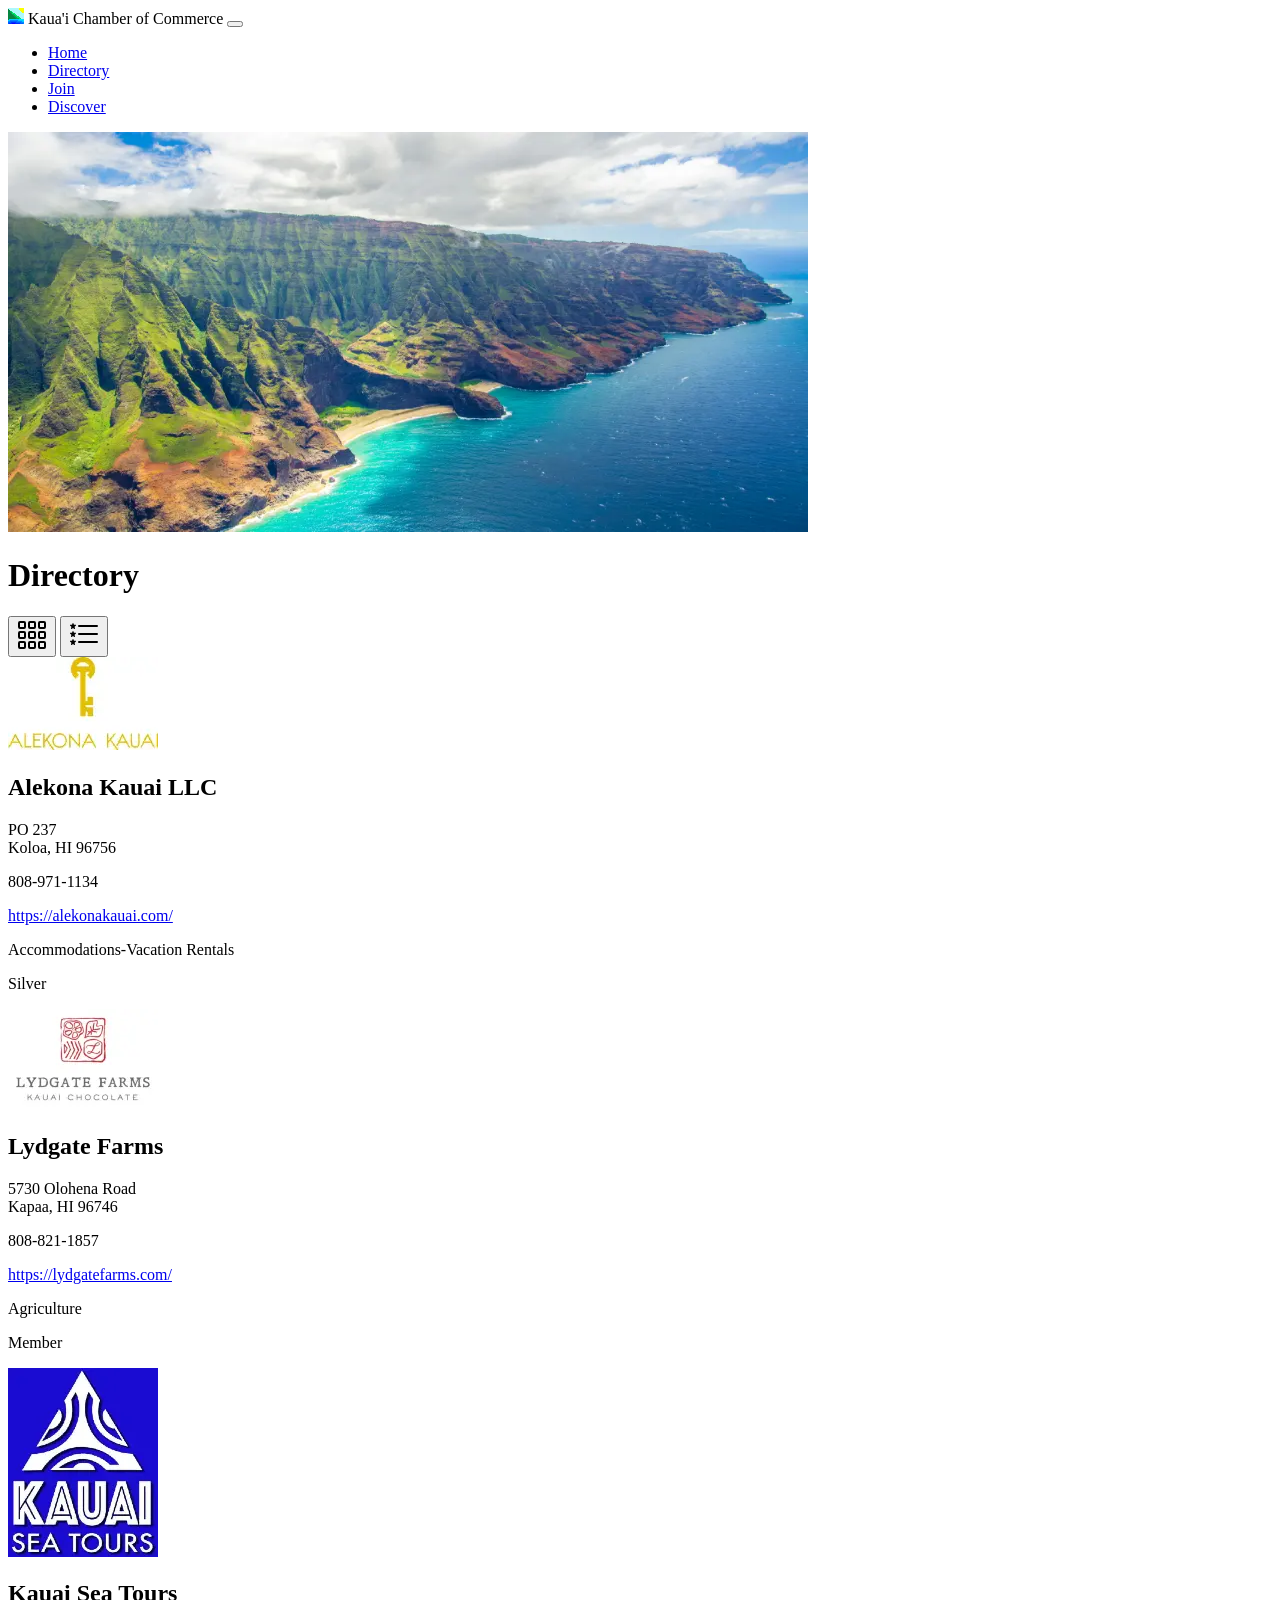
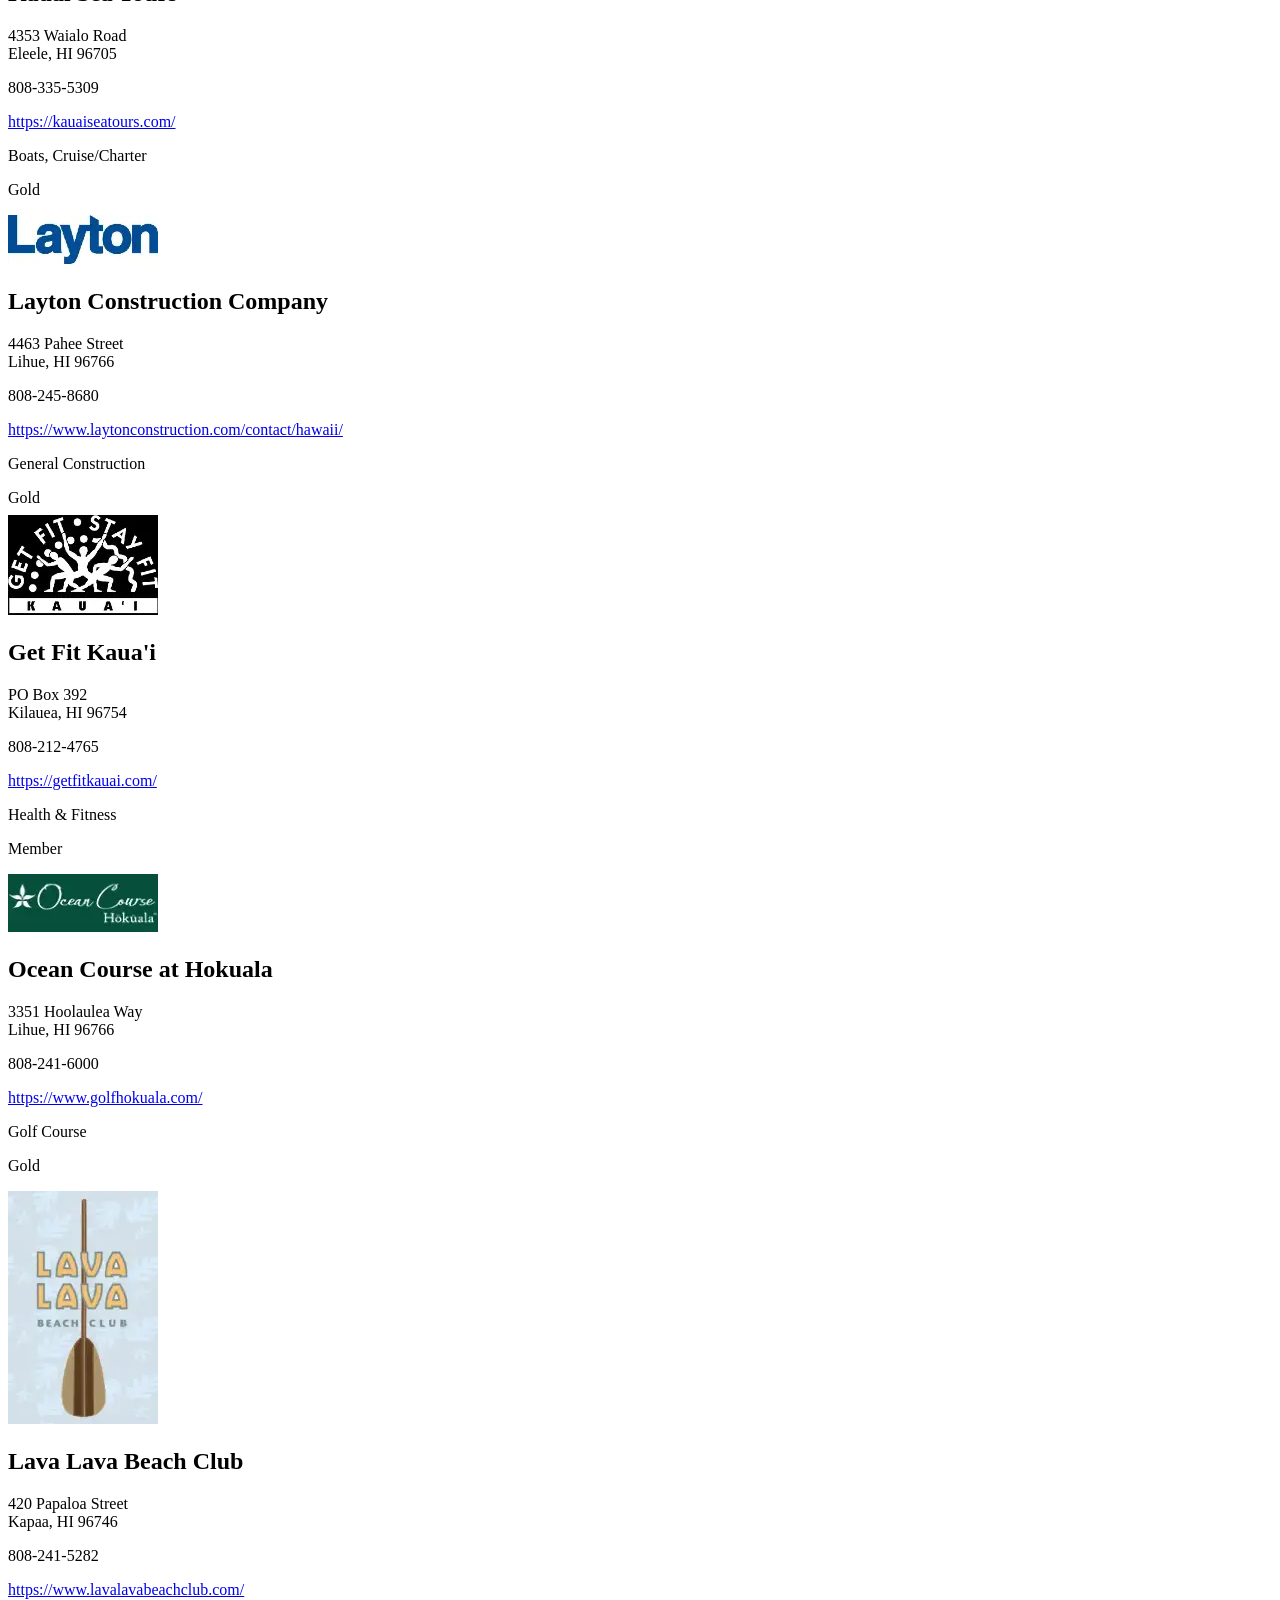
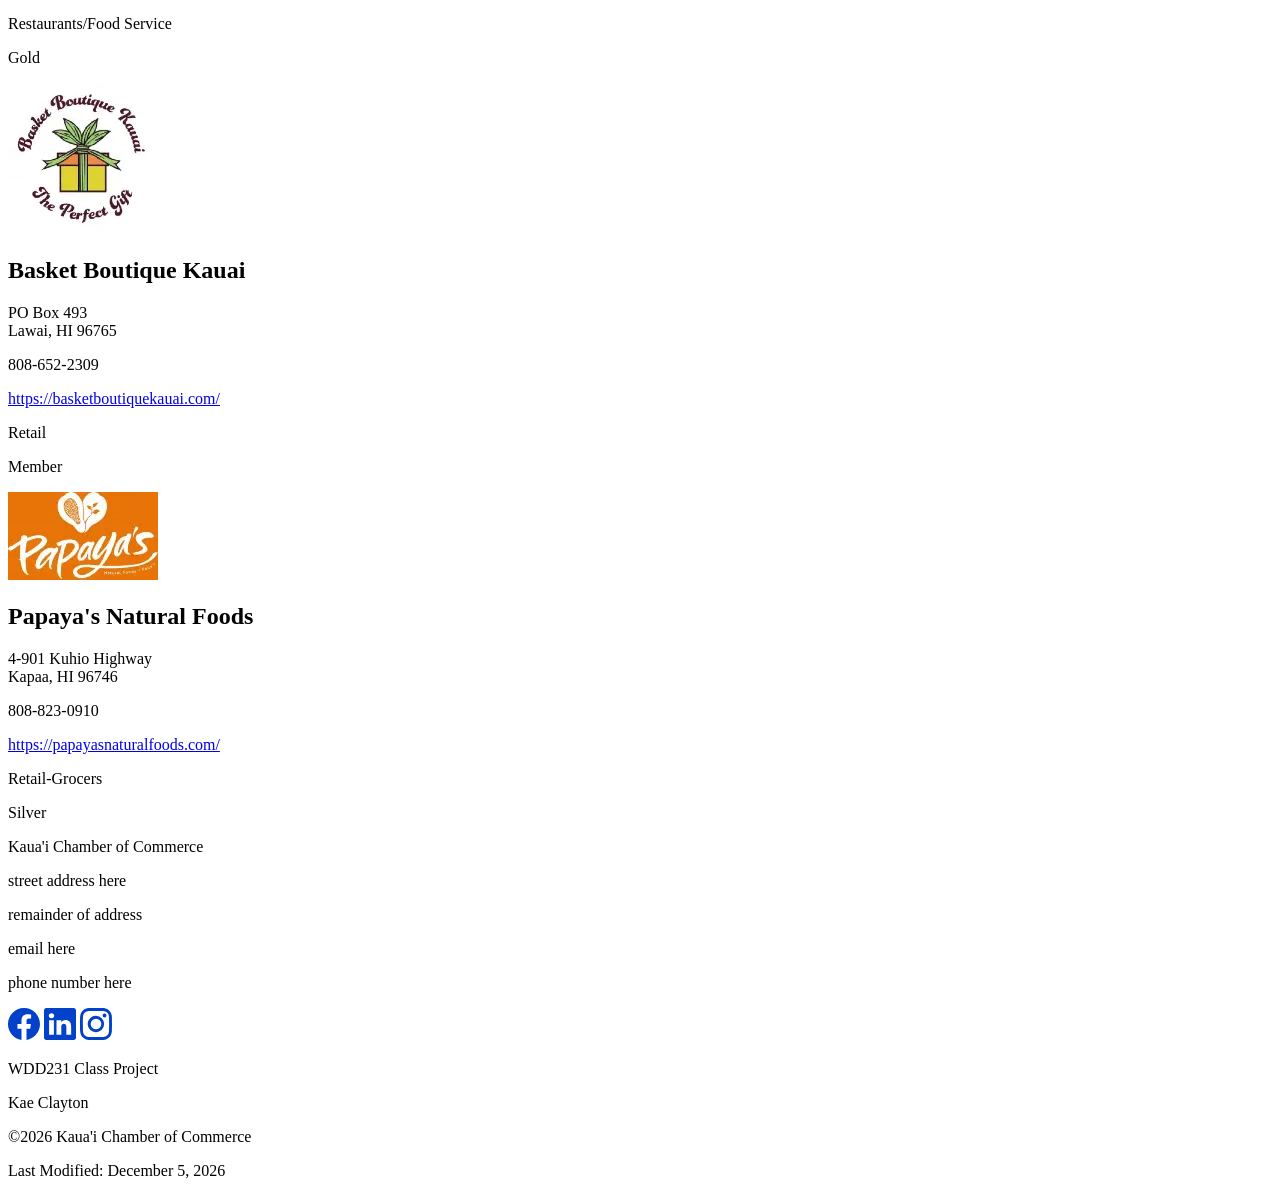
==== directory.html @ 9df418a6 "Initial copy of chamber site" ====
<!DOCTYPE html>
<html lang="en">
<head>
    <meta charset="UTF-8">
    <meta name="viewport" content="width=device-width, initial-scale=1.0">
    <title>Kaua'i Chamber of Commerce - Business Directory</title>
    <meta name="author" content="Kae Clayton">
    <meta name="description" content="A directory of the businesses that are part of the Kaua'i Chamber of Commerce">
    <meta property="og:title" content="Kauau'i Chamber of Commerce - Business Directory">
    <meta property="og:description"
        content="The business directory containing the members of the Kaua'i Chamber of Commerce.  This directory makes it possible for business owners and potential clients to look up the general information about these members.">
    <meta property="og:image" content="https://kaeclayton.github.io/wdd231/chamber/images/kauai-hero-1200w.webp">
    <meta property="og:url" content="https://kaeclayton.github.io/wdd231/chamber/directory.html">
    <link rel="stylesheet" href="styles/normalize.css">
    <link rel="stylesheet" href="styles/base.css">
    <link rel="stylesheet" href="styles/medium.css">
    <link rel="stylesheet" href="styles/directory.css">
    <link rel="icon" href="images/favicon-kauai.ico">
    <script type="module" src="scripts/directory-main.js"></script>
</head>
<body>
    <header>
        <img src="images/favicon-kauai.ico" alt="Icon representing the island of Kaua'i">
        <span>Kaua'i Chamber of Commerce</span>
        <button id="ham-button" class="hamburger" aria-label="Toggle navigation menu"></button>
    </header>
    <nav id="nav-bar" class="navigation">
        <ul>
            <li><a href="https://kaeclayton.github.io/wdd231/chamber/index.html">Home</a></li>
            <li class="current"><a href="https://kaeclayton.github.io/wdd231/chamber/directory.html">Directory</a></li>
            <li><a href="https://kaeclayton.github.io/wdd231/chamber/join.html">Join</a></li>
            <li><a href="https://kaeclayton.github.io/wdd231/chamber/discover.html">Discover</a></li>
        </ul>
    </nav>
    <section>
        <picture>
            <source media="(max-width: 400px)" srcset="images/kauai-hero-400w.webp" width="400" height="200">
            <source media="(max-width: 800px)" srcset="images/kauai-hero-800w.webp" width="800" height="400">
            <source media="(max-width: 1200px)" srcset="images/kauai-hero-1200w.webp" width="1200" height="600">
            <img src="images/kauai-hero-800w.webp" alt="Kaua'i shoreline" class="hero"  width="800" height="400" loading="eager" fetchpriority="high">
        </picture>
    </section>
    <main>
        <h1>Directory</h1>
        <div class="toggle">
            <button id="grid"><img src="images/grid-3x3-gap.svg" alt="3 by 3 grid pattern to indicate a grid view" width="32" height="32"></button>
            <button id="list"><img src="images/list-stars.svg" alt="three stars with lines next to them to indicate a list view" width="32" height="32"></button>
        </div>
        <div class="directoryCards" id="businessDirectory">
            <!-- Business cards will be generated here -->
        </div>
    </main>
    <footer>
        <div class="chamber">
            <p>Kaua'i Chamber of Commerce</p>
            <p>street address here</p>
            <p>remainder of address</p>
            <p>email here</p>
            <p>phone number here</p>
        </div>
        <div class="social">
            <a href="https://www.facebook.com" target="_blank"><img src="images/facebook.svg" alt="facebook" width="32" height="32"></a>
            <a href="https://www.linkedin.com" target="_blank"><img src="images/linkedin.svg" alt="Linked In" width="32" height="32"></a>
            <a href="https://www.instagram.com" target="_blank"><img src="images/instagram.svg" alt="Instagram" width="32" height="32"></a>
        </div>
        <div class="foot">
            <p>WDD231 Class Project</p>
            <p>Kae Clayton</p>
            <p>©️<span id="currentYear"></span> Kaua'i Chamber of Commerce</p>
            <p id="lastModified">Last Modified:</p>
        </div>
    </footer>
</body>
</html>
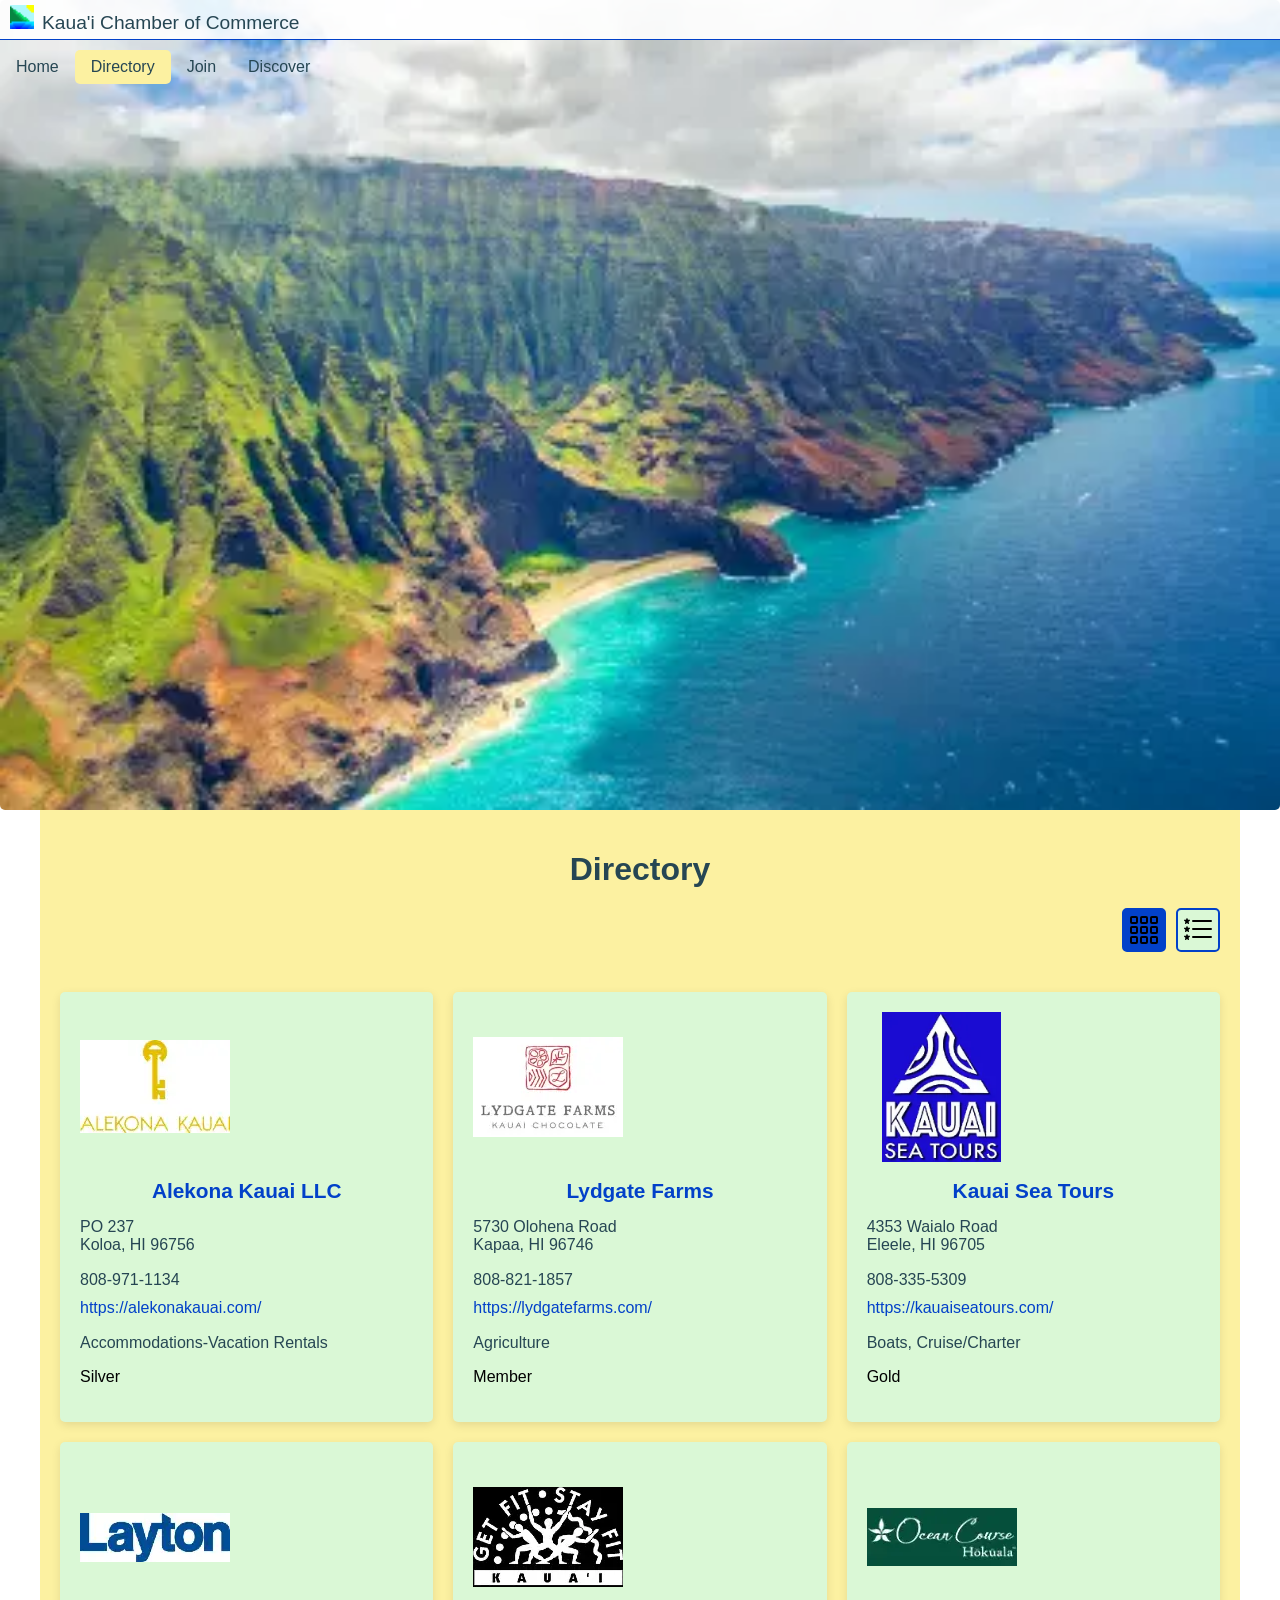
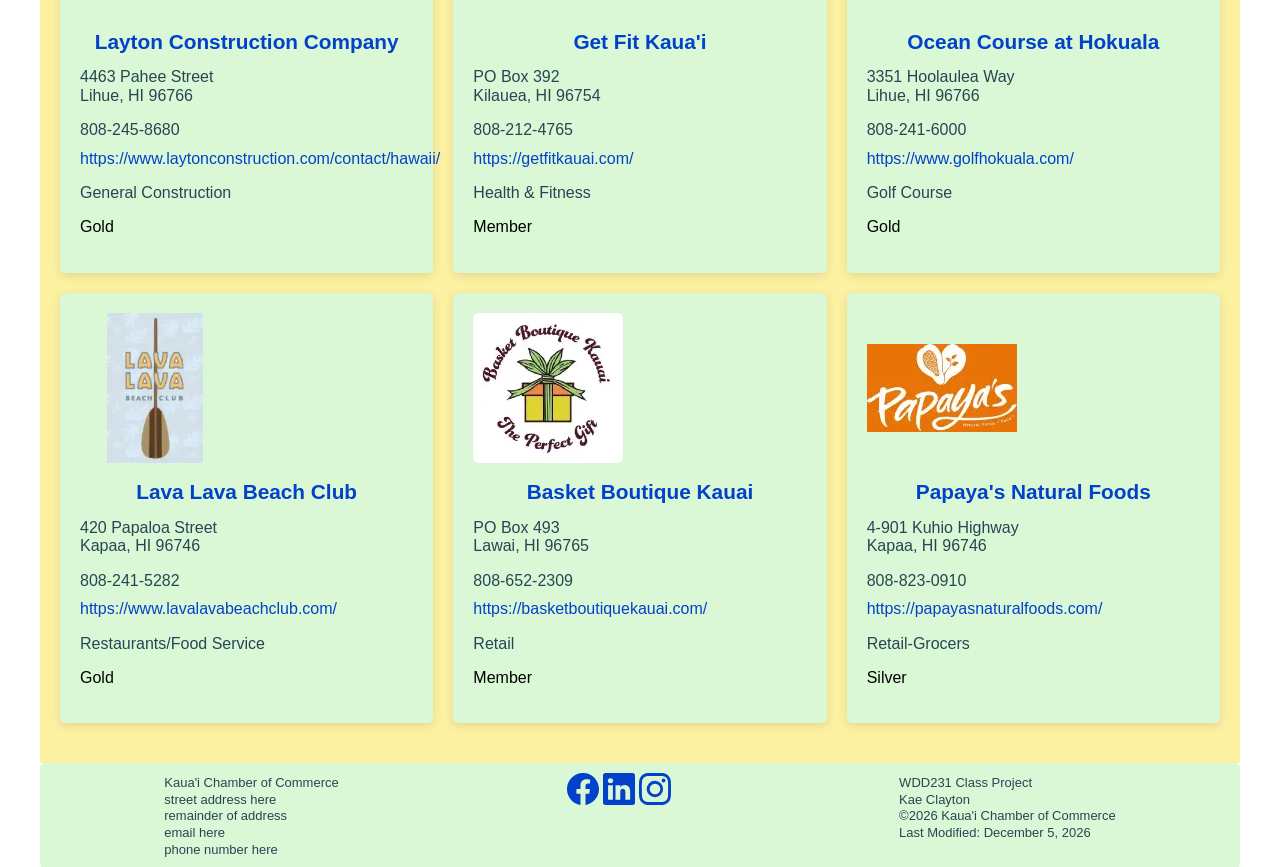
==== commit beafa1a7: "Removing unnecessary code" ====
--- a/directory.html
+++ b/directory.html
@@ -1,16 +1,17 @@
 <!DOCTYPE html>
 <html lang="en">
+
 <head>
     <meta charset="UTF-8">
     <meta name="viewport" content="width=device-width, initial-scale=1.0">
     <title>Kaua'i Chamber of Commerce - Business Directory</title>
     <meta name="author" content="Kae Clayton">
     <meta name="description" content="A directory of the businesses that are part of the Kaua'i Chamber of Commerce">
-    <meta property="og:title" content="Kauau'i Chamber of Commerce - Business Directory">
+    <meta property="og:title" content="Kaua'i Chamber of Commerce - Business Directory">
     <meta property="og:description"
         content="The business directory containing the members of the Kaua'i Chamber of Commerce.  This directory makes it possible for business owners and potential clients to look up the general information about these members.">
-    <meta property="og:image" content="https://kaeclayton.github.io/wdd231/chamber/images/kauai-hero-1200w.webp">
-    <meta property="og:url" content="https://kaeclayton.github.io/wdd231/chamber/directory.html">
+    <meta property="og:image" content="https://kaeclayton.github.io/kauai-chamber/images/kauai-hero-1200w.webp">
+    <meta property="og:url" content="https://kaeclayton.github.io/kauai-chamber/directory.html">
     <link rel="stylesheet" href="styles/normalize.css">
     <link rel="stylesheet" href="styles/base.css">
     <link rel="stylesheet" href="styles/medium.css">
@@ -18,6 +19,7 @@
     <link rel="icon" href="images/favicon-kauai.ico">
     <script type="module" src="scripts/directory-main.js"></script>
 </head>
+
 <body>
     <header>
         <img src="images/favicon-kauai.ico" alt="Icon representing the island of Kaua'i">
@@ -26,10 +28,10 @@
     </header>
     <nav id="nav-bar" class="navigation">
         <ul>
-            <li><a href="https://kaeclayton.github.io/wdd231/chamber/index.html">Home</a></li>
-            <li class="current"><a href="https://kaeclayton.github.io/wdd231/chamber/directory.html">Directory</a></li>
-            <li><a href="https://kaeclayton.github.io/wdd231/chamber/join.html">Join</a></li>
-            <li><a href="https://kaeclayton.github.io/wdd231/chamber/discover.html">Discover</a></li>
+            <li><a href="index.html">Home</a></li>
+            <li class="current"><a href="directory.html">Directory</a></li>
+            <li><a href="join.html">Join</a></li>
+            <li><a href="discover.html">Discover</a></li>
         </ul>
     </nav>
     <section>
@@ -37,14 +39,17 @@
             <source media="(max-width: 400px)" srcset="images/kauai-hero-400w.webp" width="400" height="200">
             <source media="(max-width: 800px)" srcset="images/kauai-hero-800w.webp" width="800" height="400">
             <source media="(max-width: 1200px)" srcset="images/kauai-hero-1200w.webp" width="1200" height="600">
-            <img src="images/kauai-hero-800w.webp" alt="Kaua'i shoreline" class="hero"  width="800" height="400" loading="eager" fetchpriority="high">
+            <img src="images/kauai-hero-800w.webp" alt="Kaua'i shoreline" class="hero" width="800" height="400"
+                loading="eager" fetchpriority="high">
         </picture>
     </section>
     <main>
         <h1>Directory</h1>
         <div class="toggle">
-            <button id="grid"><img src="images/grid-3x3-gap.svg" alt="3 by 3 grid pattern to indicate a grid view" width="32" height="32"></button>
-            <button id="list"><img src="images/list-stars.svg" alt="three stars with lines next to them to indicate a list view" width="32" height="32"></button>
+            <button id="grid"><img src="images/grid-3x3-gap.svg" alt="3 by 3 grid pattern to indicate a grid view"
+                    width="32" height="32"></button>
+            <button id="list"><img src="images/list-stars.svg"
+                    alt="three stars with lines next to them to indicate a list view" width="32" height="32"></button>
         </div>
         <div class="directoryCards" id="businessDirectory">
             <!-- Business cards will be generated here -->
@@ -59,9 +64,12 @@
             <p>phone number here</p>
         </div>
         <div class="social">
-            <a href="https://www.facebook.com" target="_blank"><img src="images/facebook.svg" alt="facebook" width="32" height="32"></a>
-            <a href="https://www.linkedin.com" target="_blank"><img src="images/linkedin.svg" alt="Linked In" width="32" height="32"></a>
-            <a href="https://www.instagram.com" target="_blank"><img src="images/instagram.svg" alt="Instagram" width="32" height="32"></a>
+            <a href="https://www.facebook.com" target="_blank"><img src="images/facebook.svg" alt="facebook" width="32"
+                    height="32"></a>
+            <a href="https://www.linkedin.com" target="_blank"><img src="images/linkedin.svg" alt="Linked In" width="32"
+                    height="32"></a>
+            <a href="https://www.instagram.com" target="_blank"><img src="images/instagram.svg" alt="Instagram"
+                    width="32" height="32"></a>
         </div>
         <div class="foot">
             <p>WDD231 Class Project</p>
@@ -71,4 +79,5 @@
         </div>
     </footer>
 </body>
+
 </html>
--- a/styles/base.css
+++ b/styles/base.css
@@ -0,0 +1,457 @@
+:root {
+    --primary-color: #0241C9;
+    --secondary-color: #DAF8D6;
+    --background-color: #fcf1a1;
+    --text-color: #264653;
+    --border-radius: 5px;
+}
+* {
+    font-family: Tahoma, Verdana, Geneva, sans-serif;
+    box-sizing: border-box;
+}
+/* Header */
+header {
+    display: grid;
+    grid-template-columns: 36px auto 44px;
+    padding: 5px 0 5px 10px;
+    align-items: end;
+    border-bottom: solid 1px var(--primary-color);
+    column-gap: 8px;
+    position: absolute;
+    top: 0;
+    left: 0;
+    width: 100%;
+    z-index: 100;
+    background-color: rgba(255, 255, 255, 0.9);
+    box-sizing: border-box;
+}
+header img {
+    display: block;
+    width: 100%;
+    height: auto;
+    padding-bottom: 5px;
+}
+header span {
+    font-size: 1.2rem;
+    color: var(--text-color);
+}
+/* Hamburger */
+.hamburger {
+    background: none;
+    border: none;
+    color: var(--primary-color);
+    cursor: pointer;
+}
+.hamburger::after {
+    content: "\2630";
+    font-size: 2rem;
+}
+.hamburger.show::after {
+    content: "\00D7";
+    font-size: 2rem;
+}
+/* Navigation */
+nav {
+    position: absolute;
+    top: 60px;
+    left: 0;
+    width: 100%;
+    z-index: 100;
+}
+.navigation {
+    display: none;
+    position: absolute;
+    background-color: var(--secondary-color);
+}
+.navigation.show {
+    display: block;
+}
+.navigation ul {
+    list-style-type: none;
+    margin: 0;
+    padding: 0;
+}
+.navigation a {
+    display: block;
+    padding: .85rem 10px;
+    color: var(--text-color);
+    text-decoration: none;
+    border-bottom: solid 1px var(--primary-color);
+}
+.navigation li.current {
+    background-color: var(--background-color);
+    border-radius: var(--border-radius);
+}
+.navigation a:hover {
+    background-color: var(--secondary-color);
+    border-radius: var(--border-radius);
+}
+/* Hero */
+section {
+    position: relative;
+    margin-top: 0;
+}
+.hero {
+    width: 100%;
+    height: auto;
+    display: block;
+    border-radius: var(--border-radius);
+}
+.join-button {
+    position: absolute;
+    border-radius: var(--border-radius);
+    background-color: var(--background-color);
+    border: 1px solid var(--secondary-color);
+    text-decoration: none;
+    cursor: pointer;
+    bottom: 30px;
+    right: 30px;
+    padding: 10px;
+    color: var(--text-color);
+} 
+.join-button:hover {
+    background-color: var(--primary-color);
+    color: white;
+    text-decoration: none;
+    transform: translateY(-2px);
+    box-shadow: 0 4px 12px rgba(0, 0, 0, 0.3);
+}  
+/* Main */
+main {
+    margin-top: 2rem;
+    padding: 20px;
+    contain: layout;
+    background-color: var(--background-color);
+}
+h1 {
+    color: var(--text-color);
+    text-align: center;
+    font-weight: bold;
+    margin-bottom: 20px;
+}
+h2, h3 {
+    color: var(--primary-color);
+    text-align: center;
+}
+.events-weather {
+    gap: 20px;
+    margin-bottom: 20px;
+}
+aside {
+    border: 3px solid var(--secondary-color);
+    border-radius: var(--border-radius);
+    background-color: white;
+}
+aside p {
+    padding: 15px;
+    color: var(--text-color);
+}
+.current-weather {
+    border: 3px solid var(--secondary-color);
+    border-radius: var(--border-radius);
+    background-color: white;
+}
+.weather-temp {
+    color: var(--text-color);
+    font-size: large;
+    text-align: center;
+}
+.weather-icon {
+    display: flex;
+    justify-content: center;
+}
+.weather-details {
+    color: var(--text-color);
+    padding-left: 8px;
+    font-size: small;
+}
+.weather-desc {
+    text-transform: capitalize;
+}
+#weather-forecast {
+    border: 3px solid var(--secondary-color);
+    border-radius: var(--border-radius);
+    background-color: white;
+}
+.forecast-day {
+    text-align: center;
+    padding: 5px;
+    color: var(--text-color);
+}
+.business-card--small {
+    display: flex;
+    align-items: center;
+    gap: 15px;
+    border: 2px solid var(--text-color);
+    border-radius: var(--border-radius);
+    padding: 15px;
+    background-color: var(--secondary-color);
+    margin-bottom: 20px;
+    min-height: 120px;
+}
+.business-card--small .business-name {
+    color: var(--primary-color);
+    font-size: medium;
+    text-align: left;
+    margin-bottom: 5px;
+}
+.business-card--small .business-logo {
+    width: 60px;
+    height: 60px;
+    object-fit: contain;
+    flex-shrink: 0;
+}
+.business-card--small .business-email,
+.business-card--small .business-phone {
+    color: var(--text-color);
+    font-size: small;
+    margin: 2px 0;
+}
+.business-card--small .business-website {
+    color: var(--primary-color);
+    font-size: small;
+    text-decoration: none;
+    margin-top: 5px;
+}
+.business-card--small .business-website:hover {
+    text-decoration: underline;
+}
+#home-business-spotlight {
+    min-height: 400px;
+    position: relative;
+}
+#home-business-spotlight:empty::before {
+    content: "Loading businesses...";
+    display: block;
+    text-align: center;
+    padding: 20px;
+    color: var(--text-color);
+}
+.business-card--small {
+    min-height: 120px;
+    contain: layout style paint;
+}
+/* Join page specific css */
+main.join-page {
+    display: block;
+}
+form {
+    background-color: var(--secondary-color);
+    padding: 20px;
+    border: 2px solid var(--primary-color);
+    border-radius: var(--border-radius);
+    display: flex;
+    flex-direction: column;
+}
+fieldset {
+    border-radius: var(--border-radius);
+    padding: 10px;
+    margin: 10px;
+}
+legend {
+    color: var(--primary-color);
+}
+label {
+    color: var(--text-color);
+    font-size: small;
+    display: block;
+    margin-bottom: 2px;
+}
+input {
+    display: block;
+    width: 100%;
+    min-height: 44px;
+    padding: 5px;
+    margin-bottom: 6px;
+    border-radius: var(--border-radius);
+    border: 1px solid var(--text-color);
+}
+input:required {
+    border-left: 5px solid #ff4444;
+    border-top-left-radius: 0;
+    border-bottom-left-radius: 0;
+    padding-left: 8px;
+}
+textarea {
+    display: block;
+    width: 100%;
+    min-height: 100px;
+    resize: vertical;
+    font-size: smaller;
+    padding: 5px;
+    border-radius: var(--border-radius);
+    border: 1px solid var(--text-color);
+}
+input[type="radio"] {
+    display: inline-block;
+    cursor: pointer;
+    vertical-align: middle;
+    width: 20px;
+    height: 20px;
+    margin-right: 12px;
+}
+input[type="radio"] + label {
+    display: inline-block;
+    cursor: pointer;
+    padding: 12px 0;
+    vertical-align: middle;
+}
+input[type="submit"] {
+    width: 150px;
+    padding: 5px;
+    background-color: var(--primary-color);
+    color: white;
+    margin-left: 10px;
+    cursor: pointer;
+}
+input[type="submit"]:hover {
+    background-color: #FDBCB4;
+    color: #112A46;
+}
+.membership-card {
+    border: 2px solid var(--primary-color);
+    border-radius: var(--border-radius);
+    margin: 20px;
+    background-color: #FFEBE8;
+    text-align: center;
+}
+.membership-card button {
+    border: 1px solid var(--text-color);
+    border-radius: var(--border-radius);
+    color: var(--text-color);
+    background-color: var(--secondary-color);
+    margin-bottom: 5px;
+}
+dialog {
+    width: 300px;
+    height: 300px;
+    border: 2px solid var(--text-color);
+    border-radius: var(--border-radius);
+    /* box-shadow:; */
+}
+dialog ul {
+    color: var(--text-color);
+}
+dialog button {
+    border: 1px solid var(--primary-color);
+    border-radius: var(--border-radius);
+    background-color: var(--background-color);
+    color: var(--text-color)
+}
+::backdrop {
+    background-color: #FFEBE8;
+    opacity: 0.7;
+}
+.membership-card {
+    opacity: 0;
+    transform: translateY(15px) scale(0.95);
+    animation: cardEntrance 0.8s cubic-bezier(0.25, 0.46, 0.45, 0.94) forwards;
+}
+.confirmation-details p {
+    color: var(--text-color);
+    text-align: center;
+}
+@keyframes cardEntrance {
+    0% {
+        opacity: 0;
+        transform: translateY(15px) scale(0.95);
+    }
+
+    70% {
+        opacity: 1;
+        transform: translateY(-2px) scale(1.02);
+    }
+
+    100% {
+        opacity: 1;
+        transform: translateY(0) scale(1);
+    }
+}
+.membership-card:nth-child(1) {
+    animation-delay: 0.1s;
+}
+.membership-card:nth-child(2) {
+    animation-delay: 0.2s;
+}
+.membership-card:nth-child(3) {
+    animation-delay: 0.3s;
+}
+.membership-card:nth-child(4) {
+    animation-delay: 0.4s;
+}
+/* Discover page specific CSS */
+.message-overlay {
+    position: absolute;
+    bottom: 10px;
+    right: 10px;
+    padding: 20px;
+    margin: 0;
+    max-width: none;
+    color: var(--primary-color);
+    background-color: #FFEBE8;
+    border-radius: var(--border-radius);
+    box-shadow: 0 2px 10px rgba(0, 0, 0, 0.3);
+    z-index: 10;
+}
+.message-overlay .close-btn {
+    position: absolute;
+    right: 2px;
+    background: none;
+    border: none;
+    color: var(--text-color);
+    font-size: 1.2rem;
+    cursor: pointer;
+    line-height: 1;
+}
+.message-overlay .close-btn:hover {
+    color: red;
+}
+#places div {
+    margin: 10px;
+    border: 1px solid var(--primary-color);
+    border-radius: var(--border-radius);
+    background-color: var(--secondary-color);
+    display: grid;
+    grid-template-areas: 
+    "name"
+    "photo"
+    "description"
+    "location";
+}
+#places div h2 {
+    margin: 5px;
+    grid-area: name;
+}
+#places div img {
+    width: 100%;
+    height: auto;
+    border-radius: var(--border-radius);
+    grid-area: photo;
+}
+#places div p {
+    margin: 5px;
+    grid-area: description;
+}
+#places div address {
+    margin: 5px;
+    grid-area: location;
+}
+/* Footer */
+footer {
+    display: flex;
+    font-size: small;
+    justify-content: space-around;
+    background-color: var(--secondary-color);
+    padding: 10px;
+    border-radius: var(--border-radius);
+    position: relative;
+    contain: layout;
+}
+.chamber p, .foot p {
+    margin: 0.1em 0;
+    line-height: 1.2;
+    color: var(--text-color);
+}
+.social img {
+    width: 16px;
+}
--- a/styles/medium.css
+++ b/styles/medium.css
@@ -0,0 +1,81 @@
+@media only screen and (min-width: 38rem) {
+    main,
+    nav,
+    footer {
+        max-width: 1200px;
+        margin: 0 auto;
+    }
+    header {
+        grid-template-columns: 24px auto;
+    }
+    .hamburger {
+        display: none;
+    }
+    nav {
+        top: 50px;
+        background-color: rgba(255, 255, 255, 0.9);
+    }
+    .navigation {
+        display: flex;
+        position: absolute;
+        background-color: transparent;
+        z-index: 100;
+    }
+    .navigation ul {
+        display: flex;
+        justify-content: center;
+        background-color: transparent;
+    }
+    .navigation a {
+        border: none;
+        padding: 0.5rem 1rem;
+    }
+    section {
+        margin-top: 0;
+    }
+    .message-overlay {
+        bottom: 20px;
+        right: 20px;
+    }  
+    #places div img:hover {
+        opacity: .8;
+    }
+    .social img {
+        width: 32px;
+    }
+    .events-weather {
+        display: grid;
+        grid-template-columns: 1.5fr 1fr 1fr;
+    }
+    #home-business-spotlight {
+        display: grid;
+        grid-template-columns: repeat(3, 1fr);
+        gap: 20px;
+    }
+    .business-card--small {
+        flex-direction: column;
+        text-align: center;
+        min-height: 200px;
+        justify-content: center;
+    }
+    .business-card--small .business-name {
+        text-align: center;
+        margin-bottom: 10px;
+    }
+    .business-card--small .business-logo {
+        margin-bottom: 10px;
+    }
+    main.join-page {
+        display: grid;
+        grid-template-columns: 1fr 1fr;
+    }
+    #places div {
+        grid-template-areas: 
+        "photo name"
+        "photo description"
+        "photo location";
+    }
+    #places div img {
+        width: 300px;
+    }
+}    
--- a/styles/directory.css
+++ b/styles/directory.css
@@ -0,0 +1,136 @@
+
+.toggle {
+    display: flex;
+    justify-content: flex-end;
+    gap: 10px;
+    margin-bottom: 20px;
+    align-items: center;
+}
+.toggle button {
+    background-color: var(--secondary-color);
+    border: 2px solid var(--primary-color);
+    border-radius: var(--border-radius);
+    height: 44px;
+    width: 44px;
+    padding: 4px;
+    cursor: pointer;
+    transition: all 0.3s ease;
+}
+.toggle button:hover {
+    background: var(--primary-color);
+}
+.toggle button.active {
+    background-color: var(--primary-color);
+}
+/* Business directory */
+.directoryCards {
+    display: grid;
+    grid-template-columns: repeat(auto-fit, minmax(300px, 1fr));
+    gap: 20px;
+    padding: 20px 0;
+}
+.directoryCards.grid-view {
+    grid-template-columns: repeat(auto-fit, minmax(300px, 1fr));
+}
+.directoryCards.list-view {
+    display: table;
+    width: 100%;
+    border-collapse: collapse;
+}
+.directoryCards.list-view .business-card {
+    display: table-row;
+    border-bottom: 1px solid #ddd;
+}
+.directoryCards.list-view .business-card:hover {
+    background-color: white;
+}
+.directoryCards.list-view .business-card > * {
+    display: table-cell;
+    padding: 15px 10px;
+    vertical-align: middle;
+}
+.directoryCards.list-view .business-logo {
+    max-width: 60px;
+    height: auto;
+    display: block;
+    margin: 0;
+}
+.directoryCards.list-view .business-address,
+.directoryCards.list-view .business-phone,
+.directoryCards.list-view .business-type,
+.directoryCards.list-view .business-website {
+    margin-bottom: 0;
+    text-align: left;
+    font-size: small;
+}
+.directoryCards.list-view .business-name {
+    text-align: left;
+    margin-bottom: 0;
+    font-size: small;
+    font-weight: bold;
+}
+.directoryCards.list-view .business-website {
+    word-break: break-all;
+    font-size: small;
+}
+.business-card {
+    background-color: var(--secondary-color);
+    border-radius: var(--border-radius);
+    min-height: 300px;
+    contain: layout;
+    padding: 20px;
+    box-shadow: 0 3px 10px rgba(0, 0, 0, 0.1);
+    transition: transform 0.3s ease;
+}
+.business-card:hover {
+    opacity: 0.9;
+    box-shadow: 0 5px 15px rgba(0, 0, 0, 0.1);
+}
+.business-logo {
+    max-width: 150px;
+    height: 150px;
+    object-fit: contain;
+    display: block;
+    border-radius: var(--border-radius);
+}
+.business-name {
+    margin-bottom: 15px;
+    color: var(--primary-color);
+    text-align: center;
+    font-size: 1.3rem;
+}
+.business-address,
+.business-phone,
+.business-type {
+    margin-bottom: 10px;
+    color: var(--text-color);
+}
+.business-website {
+    color: var(--primary-color);
+    text-decoration: none;
+    margin-bottom: 10px;
+}
+.business-website:hover {
+    text-decoration: underline;
+}
+@media (max-width: 768px) {
+    .directoryCards.list-view,
+    .directoryCards.list-view .business-card,
+    .directoryCards.list-view .business-card>* {
+        display: block;
+    }
+    .directoryCards.list-view .business-card {
+        padding: 15px;
+        border: 1px solid #ddd;
+        margin-bottom: 10px;
+        border-radius: 5px;
+    }
+    .directoryCards.list-view .business-card>* {
+        padding: 5px 0;
+        border-bottom: none;
+        text-align: center;
+    }
+    .directoryCards.list-view .business-logo {
+        margin: 0 auto;
+    }
+}
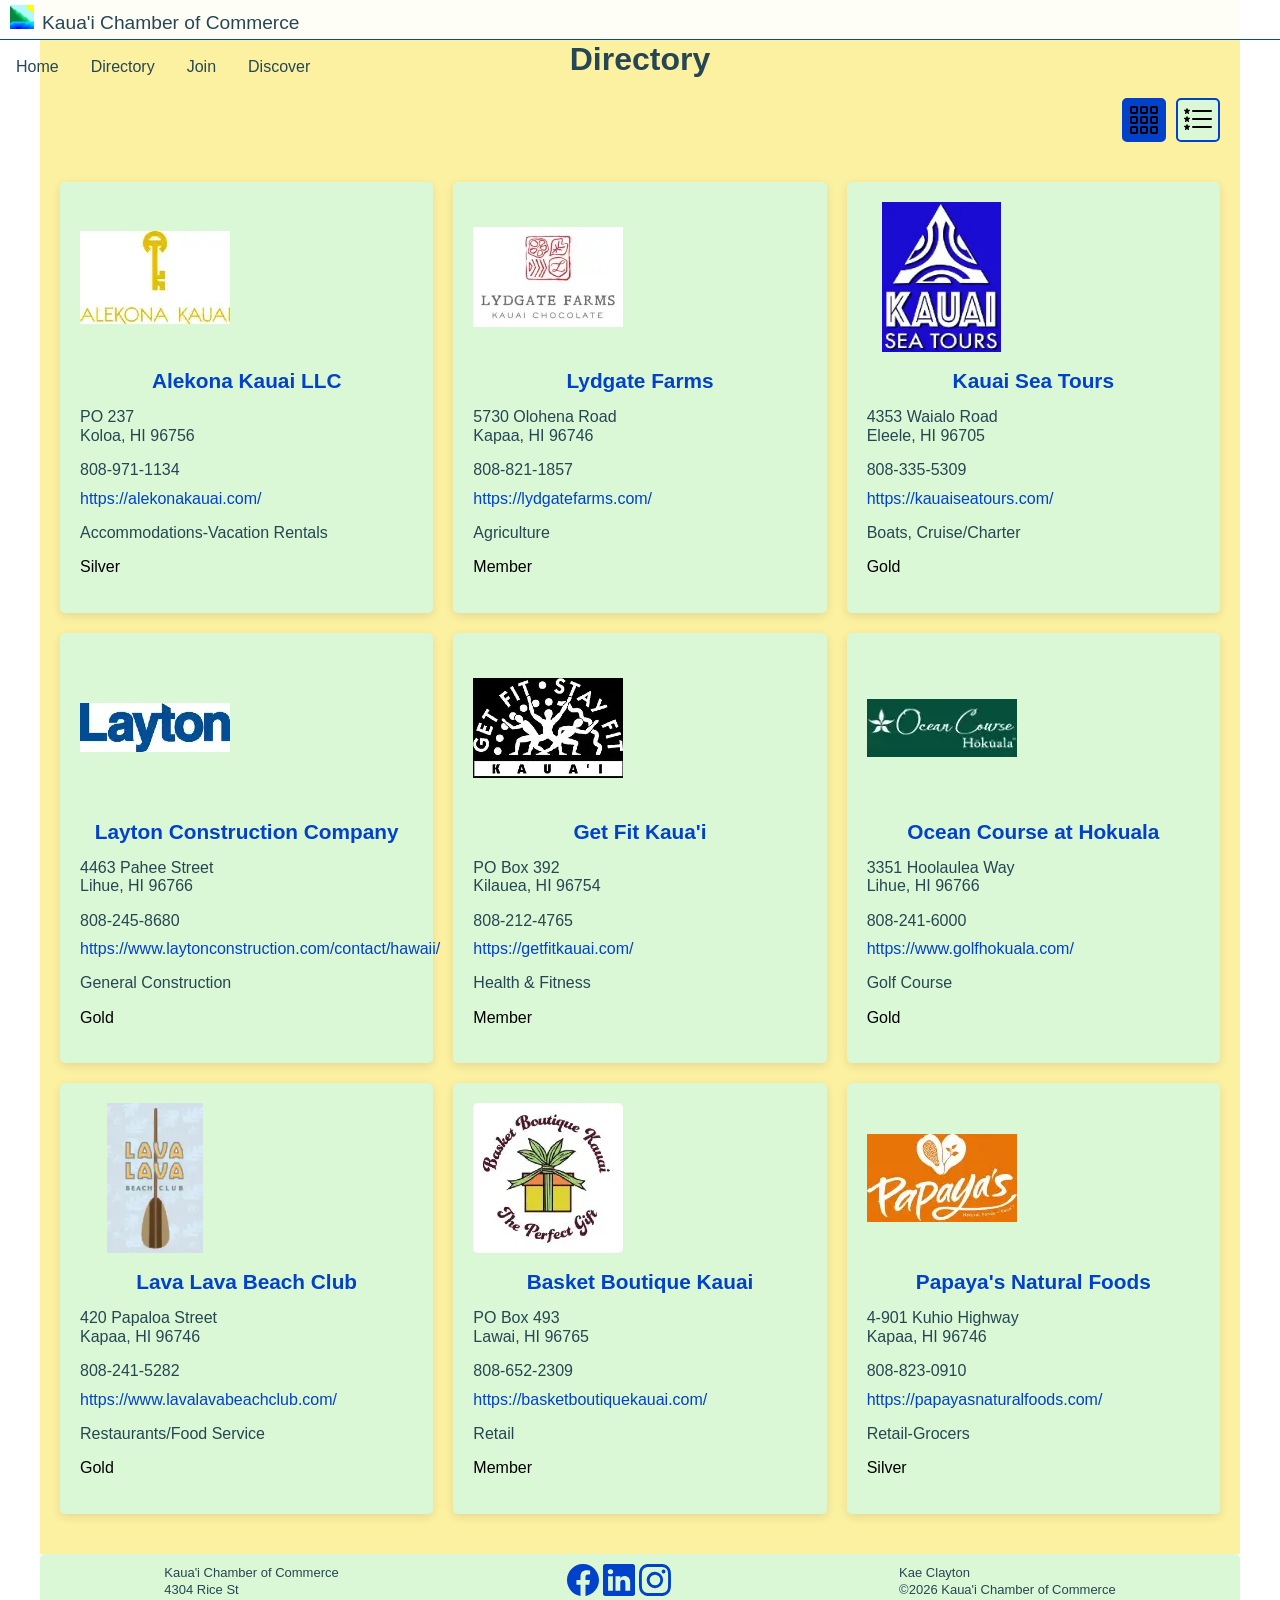
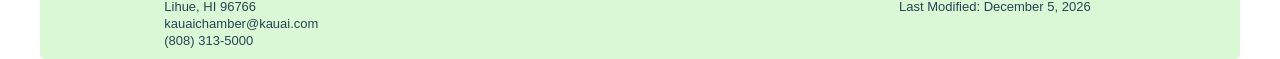
==== commit 6411db1a: "Adjusting the footer and hero image" ====
--- a/directory.html
+++ b/directory.html
@@ -34,7 +34,7 @@
             <li><a href="discover.html">Discover</a></li>
         </ul>
     </nav>
-    <section>
+    <!-- <section>
         <picture>
             <source media="(max-width: 400px)" srcset="images/kauai-hero-400w.webp" width="400" height="200">
             <source media="(max-width: 800px)" srcset="images/kauai-hero-800w.webp" width="800" height="400">
@@ -42,7 +42,7 @@
             <img src="images/kauai-hero-800w.webp" alt="Kaua'i shoreline" class="hero" width="800" height="400"
                 loading="eager" fetchpriority="high">
         </picture>
-    </section>
+    </section> -->
     <main>
         <h1>Directory</h1>
         <div class="toggle">
@@ -58,10 +58,10 @@
     <footer>
         <div class="chamber">
             <p>Kaua'i Chamber of Commerce</p>
-            <p>street address here</p>
-            <p>remainder of address</p>
-            <p>email here</p>
-            <p>phone number here</p>
+            <p>4304 Rice St</p>
+            <p>Lihue, HI 96766</p>
+            <p>kauaichamber@kauai.com</p>
+            <p>(808) 313-5000</p>
         </div>
         <div class="social">
             <a href="https://www.facebook.com" target="_blank"><img src="images/facebook.svg" alt="facebook" width="32"
@@ -72,7 +72,6 @@
                     width="32" height="32"></a>
         </div>
         <div class="foot">
-            <p>WDD231 Class Project</p>
             <p>Kae Clayton</p>
             <p>©️<span id="currentYear"></span> Kaua'i Chamber of Commerce</p>
             <p id="lastModified">Last Modified:</p>
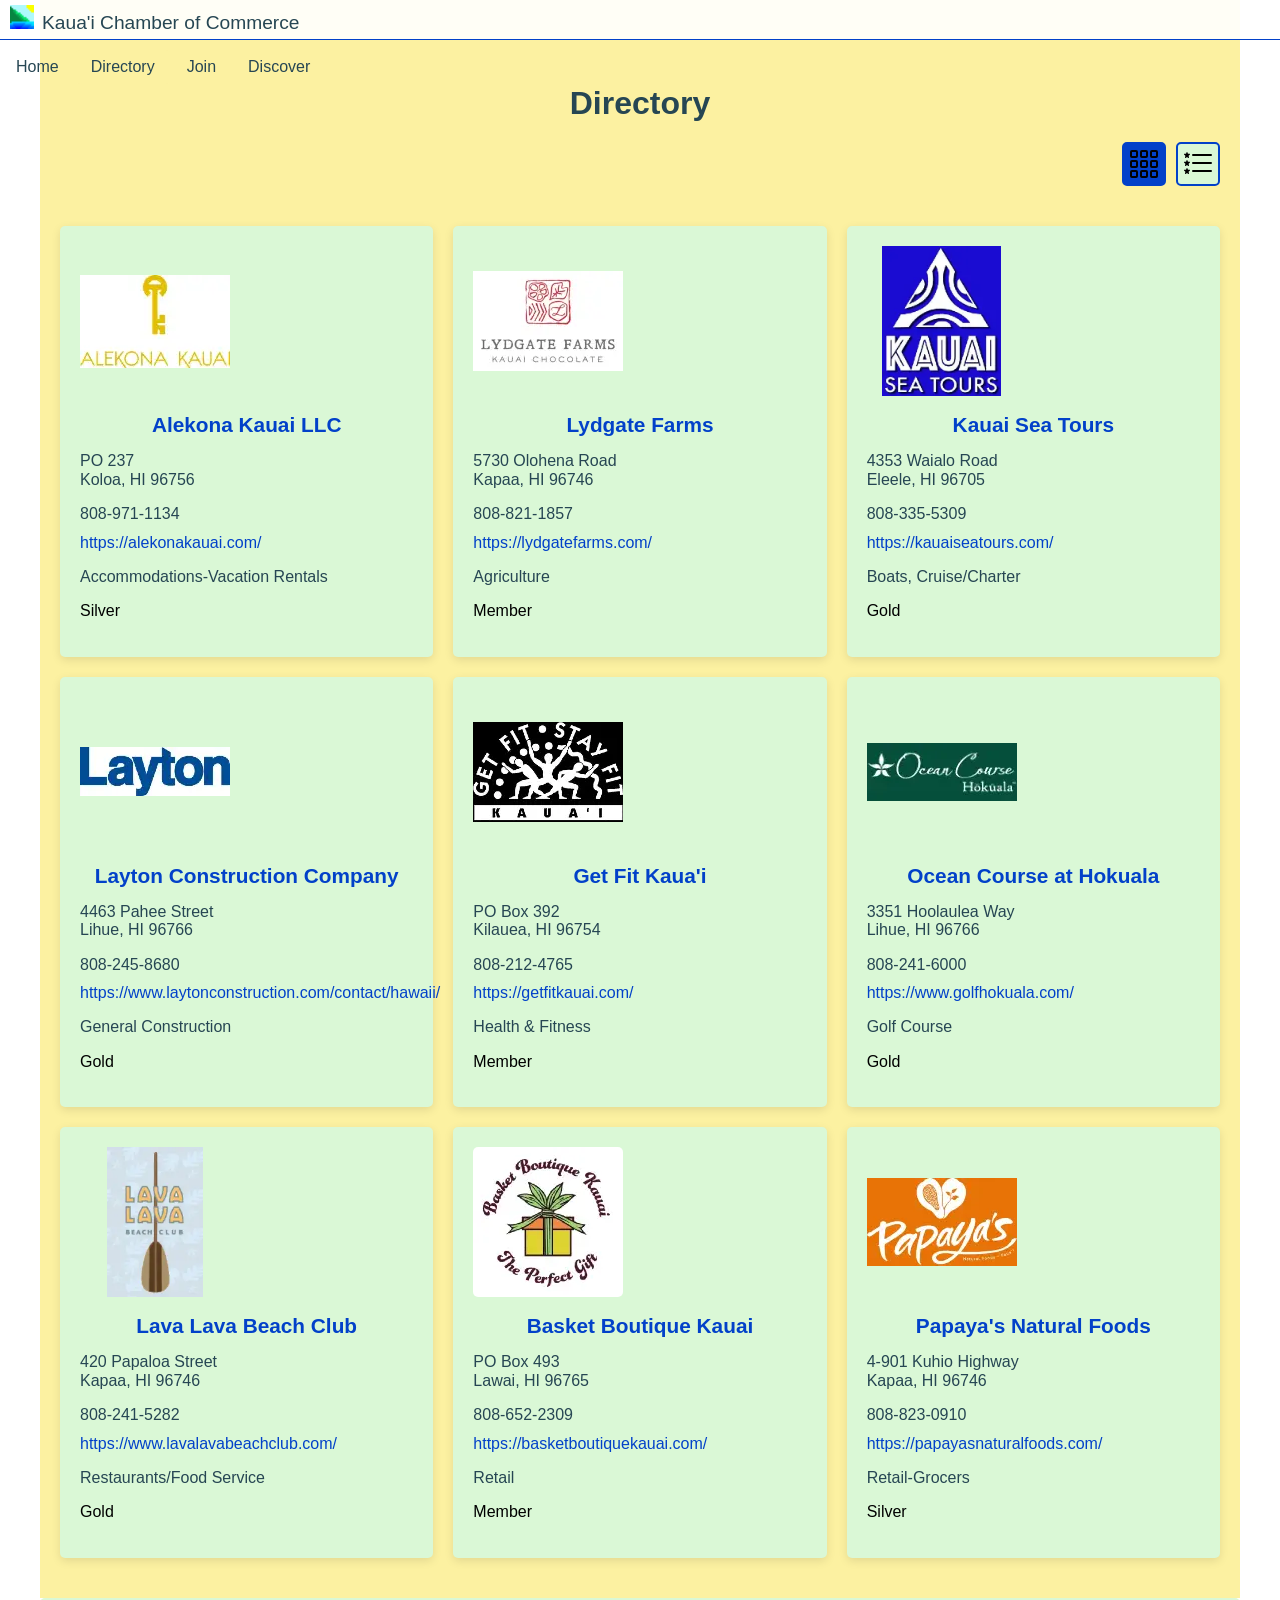
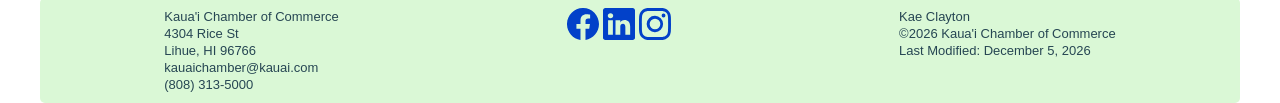
==== commit 77f4f5a3: "Adding no hero image options" ====
--- a/directory.html
+++ b/directory.html
@@ -20,7 +20,7 @@
     <script type="module" src="scripts/directory-main.js"></script>
 </head>
 
-<body>
+<body class="no-hero">
     <header>
         <img src="images/favicon-kauai.ico" alt="Icon representing the island of Kaua'i">
         <span>Kaua'i Chamber of Commerce</span>
--- a/styles/base.css
+++ b/styles/base.css
@@ -454,4 +454,8 @@
 }
 .social img {
     width: 16px;
+}
+/* Pages without a hero image */
+body.no-hero main {
+    padding-top: 4rem;
 }
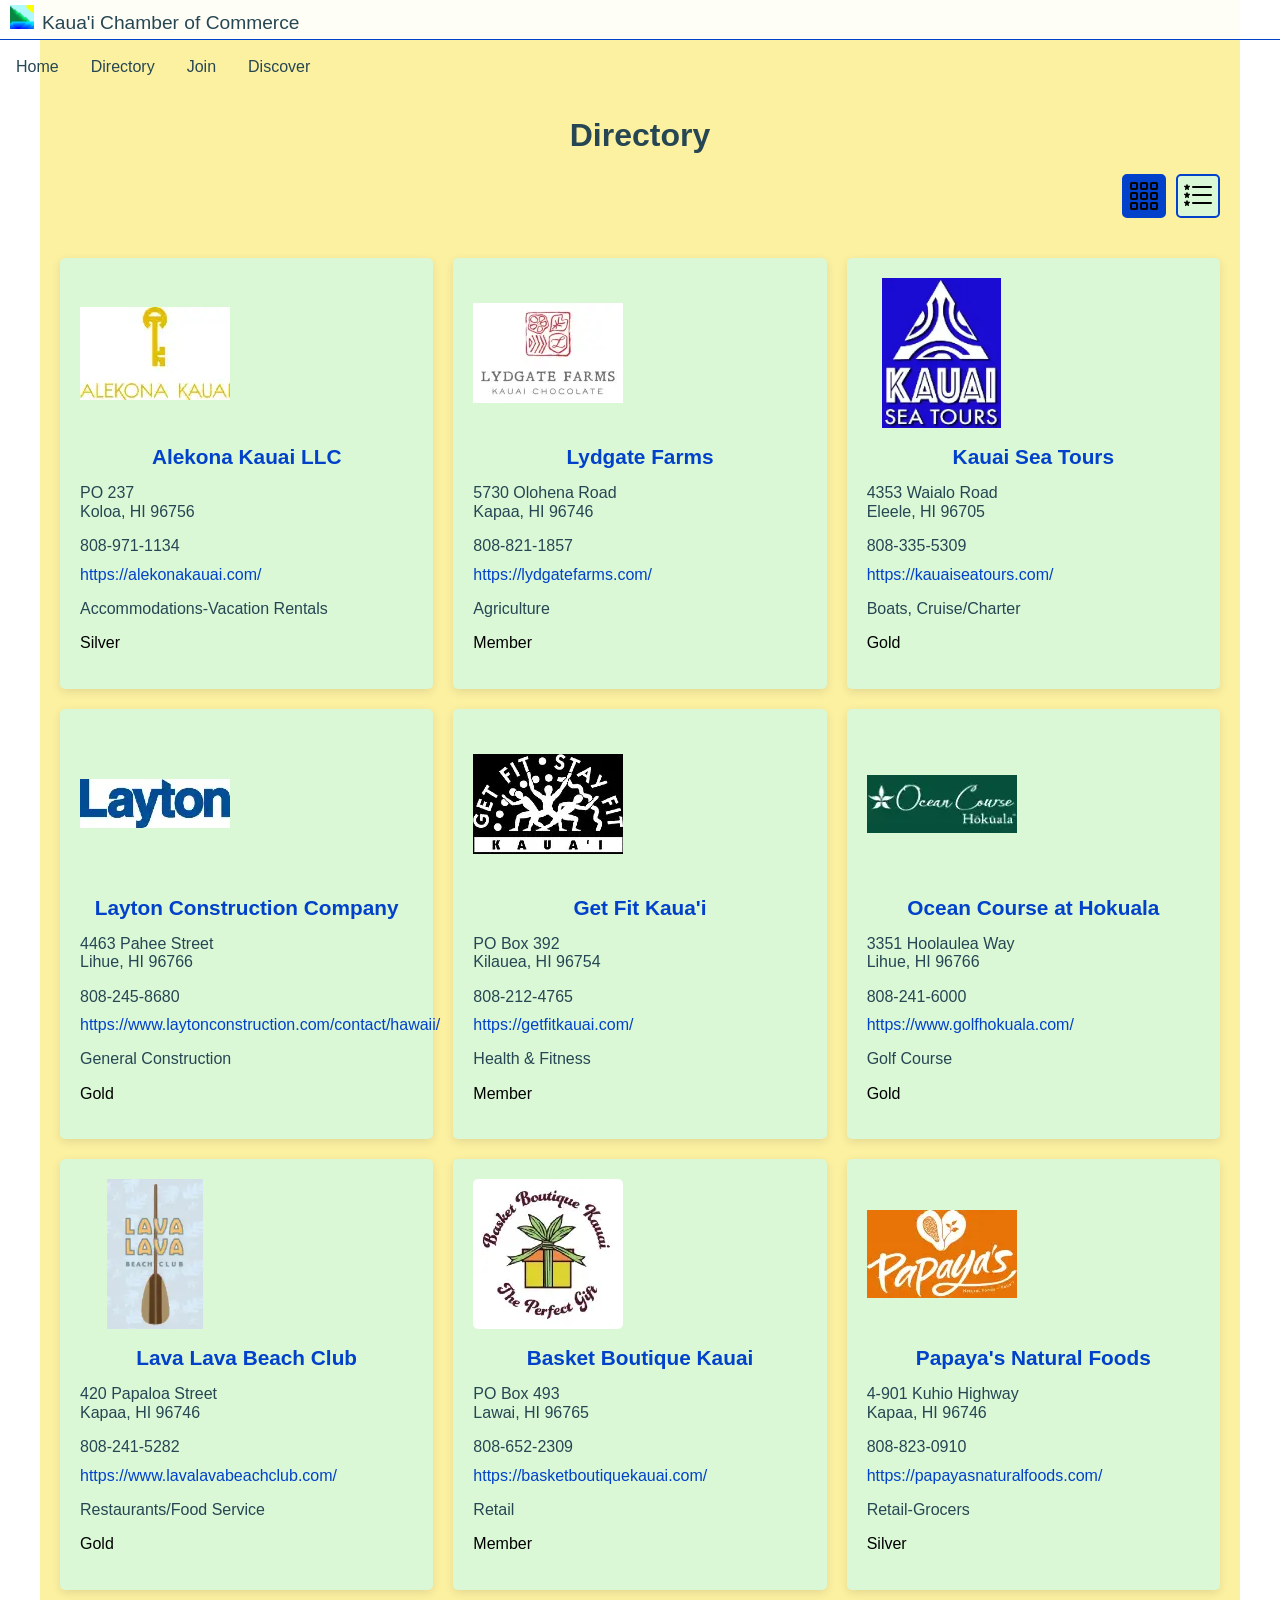
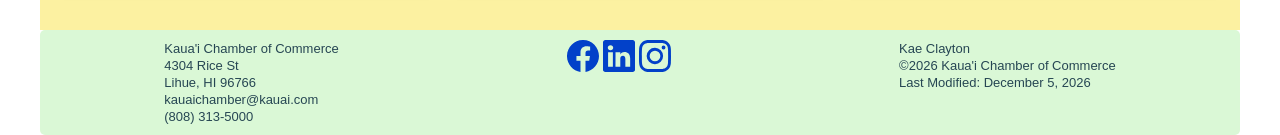
==== commit 8922ec2b: "more adjustments for hero image" ====
--- a/directory.html
+++ b/directory.html
@@ -34,15 +34,6 @@
             <li><a href="discover.html">Discover</a></li>
         </ul>
     </nav>
-    <!-- <section>
-        <picture>
-            <source media="(max-width: 400px)" srcset="images/kauai-hero-400w.webp" width="400" height="200">
-            <source media="(max-width: 800px)" srcset="images/kauai-hero-800w.webp" width="800" height="400">
-            <source media="(max-width: 1200px)" srcset="images/kauai-hero-1200w.webp" width="1200" height="600">
-            <img src="images/kauai-hero-800w.webp" alt="Kaua'i shoreline" class="hero" width="800" height="400"
-                loading="eager" fetchpriority="high">
-        </picture>
-    </section> -->
     <main>
         <h1>Directory</h1>
         <div class="toggle">
--- a/styles/medium.css
+++ b/styles/medium.css
@@ -78,4 +78,7 @@
     #places div img {
         width: 300px;
     }
+    body.no-hero main {
+        padding-top: 6rem;
+    }
 }    
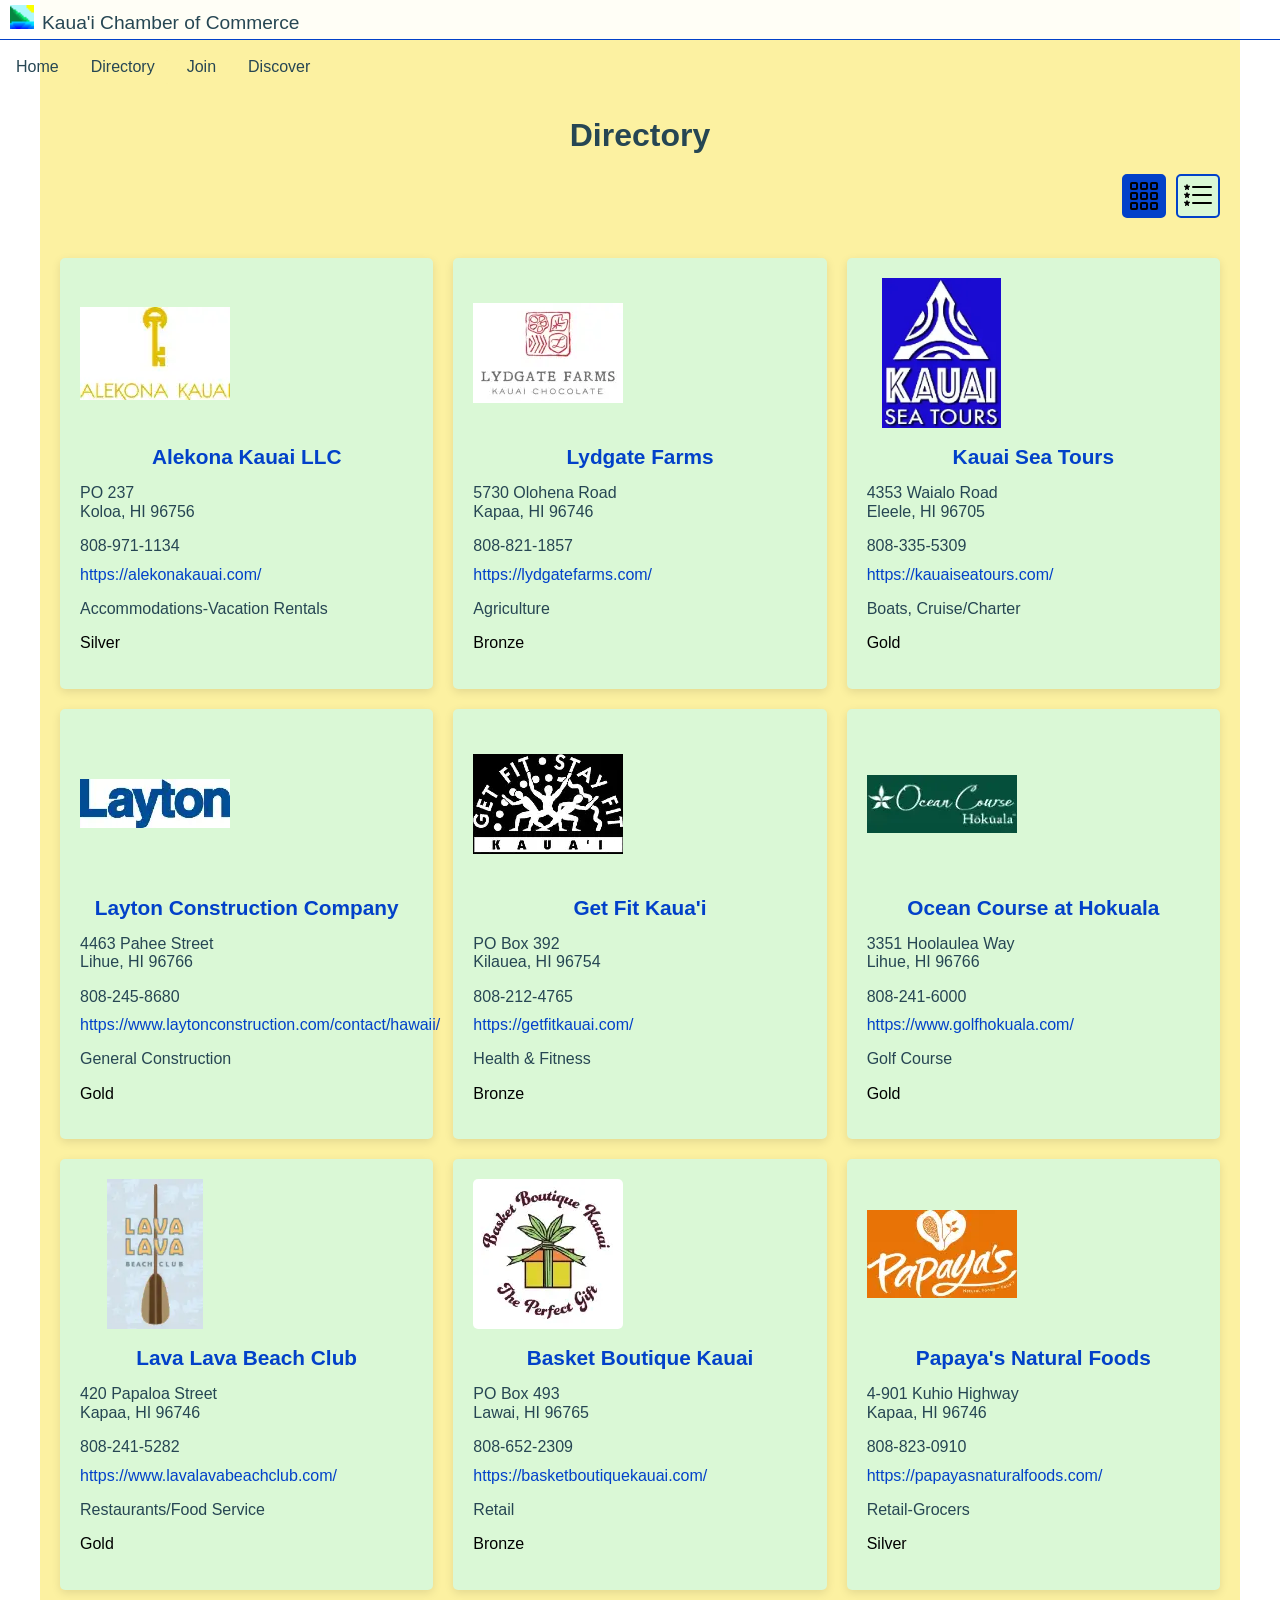
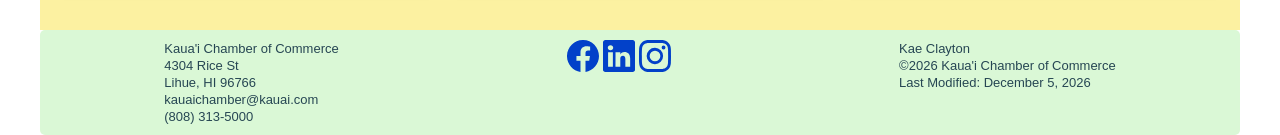
==== commit 8a039642: "Fixing social links" ====
--- a/directory.html
+++ b/directory.html
@@ -55,12 +55,12 @@
             <p>(808) 313-5000</p>
         </div>
         <div class="social">
-            <a href="https://www.facebook.com" target="_blank"><img src="images/facebook.svg" alt="facebook" width="32"
-                    height="32"></a>
-            <a href="https://www.linkedin.com" target="_blank"><img src="images/linkedin.svg" alt="Linked In" width="32"
-                    height="32"></a>
-            <a href="https://www.instagram.com" target="_blank"><img src="images/instagram.svg" alt="Instagram"
-                    width="32" height="32"></a>
+            <a href="https://www.facebook.com" target="_blank rel=" noopener"><img src="images/facebook.svg"
+                    alt="facebook" width="32" height="32"></a>
+            <a href="https://www.linkedin.com" target="_blank rel=" noopener"><img src="images/linkedin.svg"
+                    alt="Linked In" width="32" height="32"></a>
+            <a href="https://www.instagram.com" target="_blank rel=" noopener"><img src="images/instagram.svg"
+                    alt="Instagram" width="32" height="32"></a>
         </div>
         <div class="foot">
             <p>Kae Clayton</p>
